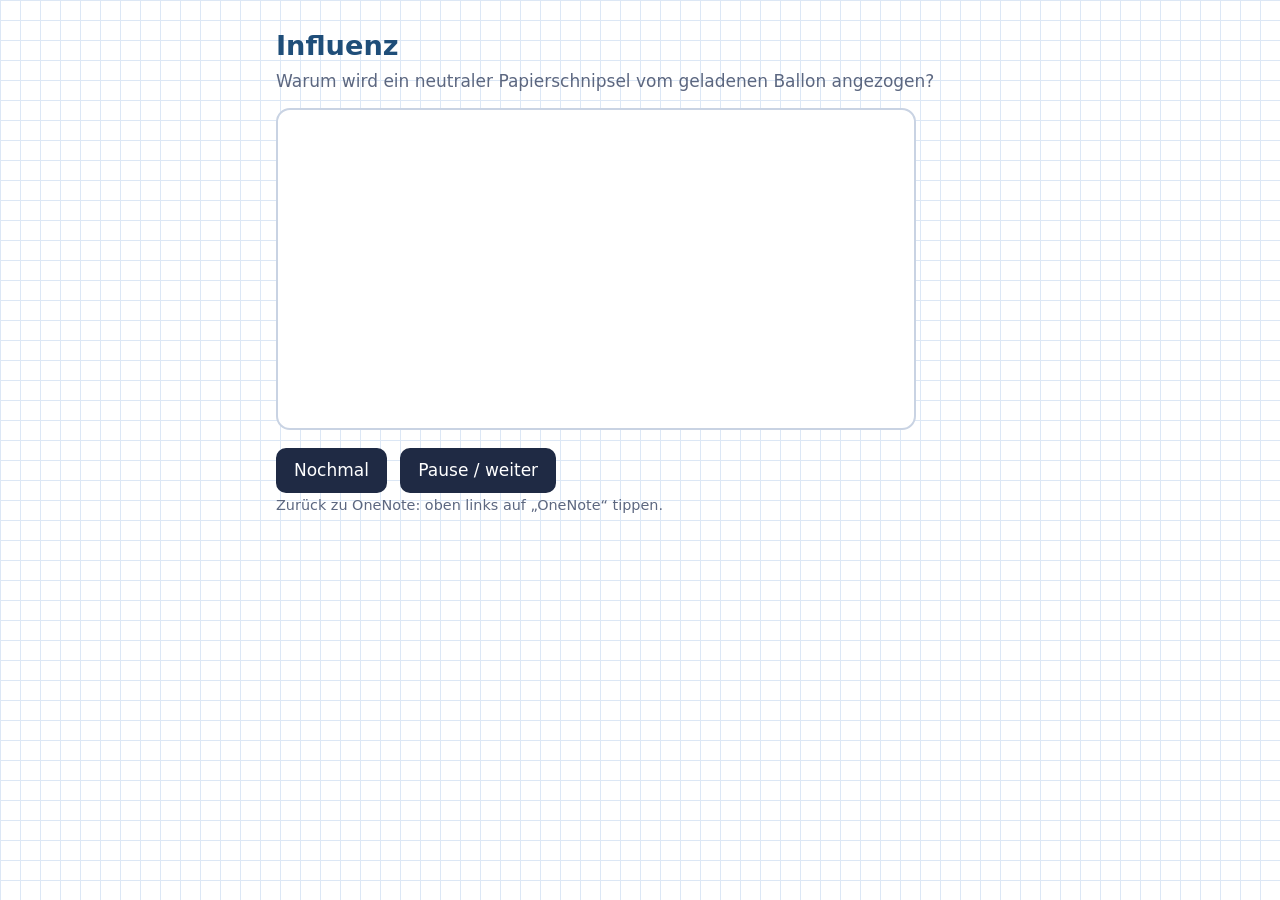
==== anim-influenz.html @ 77f1c6e7 "Test: Influenz-Animation (GIF, MP4, Webseite) Co-Authored-By: Claude Opus 5.5 <noreply@anthropic.com" ====
<!DOCTYPE html><html lang="de"><head><meta charset="utf-8"><meta name="viewport" content="width=device-width, initial-scale=1">
<title>Animation: Influenz</title><link rel="stylesheet" href="style.css">
<style>video{width:100%;max-width:640px;border-radius:14px;border:2px solid #C9D3E3;background:#fff}.knopf{display:inline-block;margin:10px 8px 0 0}</style></head>
<body><div class="wrap"><h1>Influenz</h1><p class="sub">Warum wird ein neutraler Papierschnipsel vom geladenen Ballon angezogen?</p>
<video id="v" src="img/anim_influenz.mp4" playsinline muted autoplay></video><br>
<button class="pruef knopf" onclick="v.currentTime=0;v.play()">Nochmal</button>
<button class="pruef knopf" onclick="v.paused?v.play():v.pause()">Pause / weiter</button>
<p class="klein">Zurück zu OneNote: oben links auf „OneNote“ tippen.</p></div></body></html>
---- style.css ----
:root{--ink:#1F2A44;--blue:#3B6FB6;--green:#2E9E5B;--red:#C0392B;--muted:#5C6780;--line:#C9D3E3;--grid:#DCE7F5;--merk:#DDE8F5;--hilfe:#FDF6EA;--hilfe-rand:#FBD9A8}
*{box-sizing:border-box}
body{margin:0;color:var(--ink);font:17px/1.5 system-ui,-apple-system,"Segoe UI",sans-serif;background:#fff;
  background-image:linear-gradient(var(--grid) 1px,transparent 1px),linear-gradient(90deg,var(--grid) 1px,transparent 1px);background-size:20px 20px;-webkit-text-size-adjust:100%}
.wrap{max-width:760px;margin:0 auto;padding:20px 16px 60px}
h1{font-size:1.7rem;margin:6px 0 2px;color:#1F4E79}
.sub{color:var(--muted);margin:0 0 14px}
.card{background:#fff;border:2px solid var(--ink);border-radius:14px;padding:14px 16px;margin-bottom:14px;box-shadow:3px 3px 0 var(--ink)}
.nr{font-weight:800;color:var(--muted);font-size:.85rem;text-transform:uppercase;letter-spacing:.03em}
.frage{margin:4px 0 10px;font-size:1.05rem}
.opts{display:flex;flex-wrap:wrap;gap:8px;margin:6px 0}
button{font:inherit;cursor:pointer}
.opt{border:2px solid var(--line);background:#fff;border-radius:10px;padding:8px 14px;color:var(--ink);min-height:44px}
.opt.gew{border-color:var(--blue);background:#EEF4FC}
.opt.weg{opacity:.45;text-decoration:line-through}
.opt.klein{min-height:36px;padding:2px 12px;font-size:1.1rem}
.opt:disabled{cursor:default}
.pruef{border:2px solid var(--ink);background:var(--ink);color:#fff;border-radius:10px;padding:8px 16px;min-height:44px;margin-top:6px}
.pruef:disabled{opacity:.4}
.zeile{display:flex;align-items:center;gap:8px;flex-wrap:wrap}
input[type=text]{font:inherit;border:2px solid var(--line);border-radius:10px;padding:8px 10px;width:140px;min-height:44px}
.einheit{font-weight:700}
.tab{border-collapse:collapse;width:100%;margin:4px 0}
.tab th{text-align:left;border-bottom:2px solid #1F4E79;color:#1F4E79;padding:4px 6px;font-size:.95rem}
.tab td{border-bottom:1px solid var(--line);padding:5px 6px}
.mitte{text-align:center}
.rueck{display:none;margin-top:10px;border-radius:10px;padding:8px 12px}
.rueck.ok{background:#E3F4EA;border:1.5px solid var(--green)}
.rueck.tipp{background:var(--hilfe);border:1.5px solid var(--hilfe-rand)}
.rueck.bad{background:#FDE8E2;border:1.5px solid var(--red)}
.hinweis{color:var(--muted);font-style:italic;margin:2px 0 8px}
.muster{background:var(--merk);border:1.5px solid var(--blue);border-radius:10px;padding:8px 12px;margin:8px 0}
.material{border:2px dashed #9DB9DE;border-radius:12px;background:#FBFCFE;padding:10px 14px;margin:0 0 14px}
.material img{max-width:100%;height:auto}
#uebersicht{background:#fff;border:3px solid #1F4E79;border-radius:14px;padding:14px 16px;margin-top:10px;max-width:520px}
#uebersicht h2{margin:0 0 4px;font-size:1.2rem;color:#1F4E79}
.klein{font-size:.9rem;color:var(--muted);margin:2px 0}
.fertig{color:var(--green);font-weight:700}
.bereich{border-left:6px solid #bbb;padding:4px 10px;margin:6px 0;background:#F6F7F9;border-radius:0 8px 8px 0}
.bereich.gruen{border-color:var(--green)}.bereich.gelb{border-color:#E0A800}.bereich.rot{border-color:var(--red)}
.reihe{display:flex;flex-wrap:wrap;gap:6px;margin-top:6px}
.pill{border:2px solid #bbb;border-radius:999px;padding:2px 10px;font-weight:700}
.pill.ok{border-color:var(--green);color:var(--green)}.pill.falsch{border-color:var(--red);color:var(--red)}.pill.selbst{border-color:#E0A800;color:#9A7400}
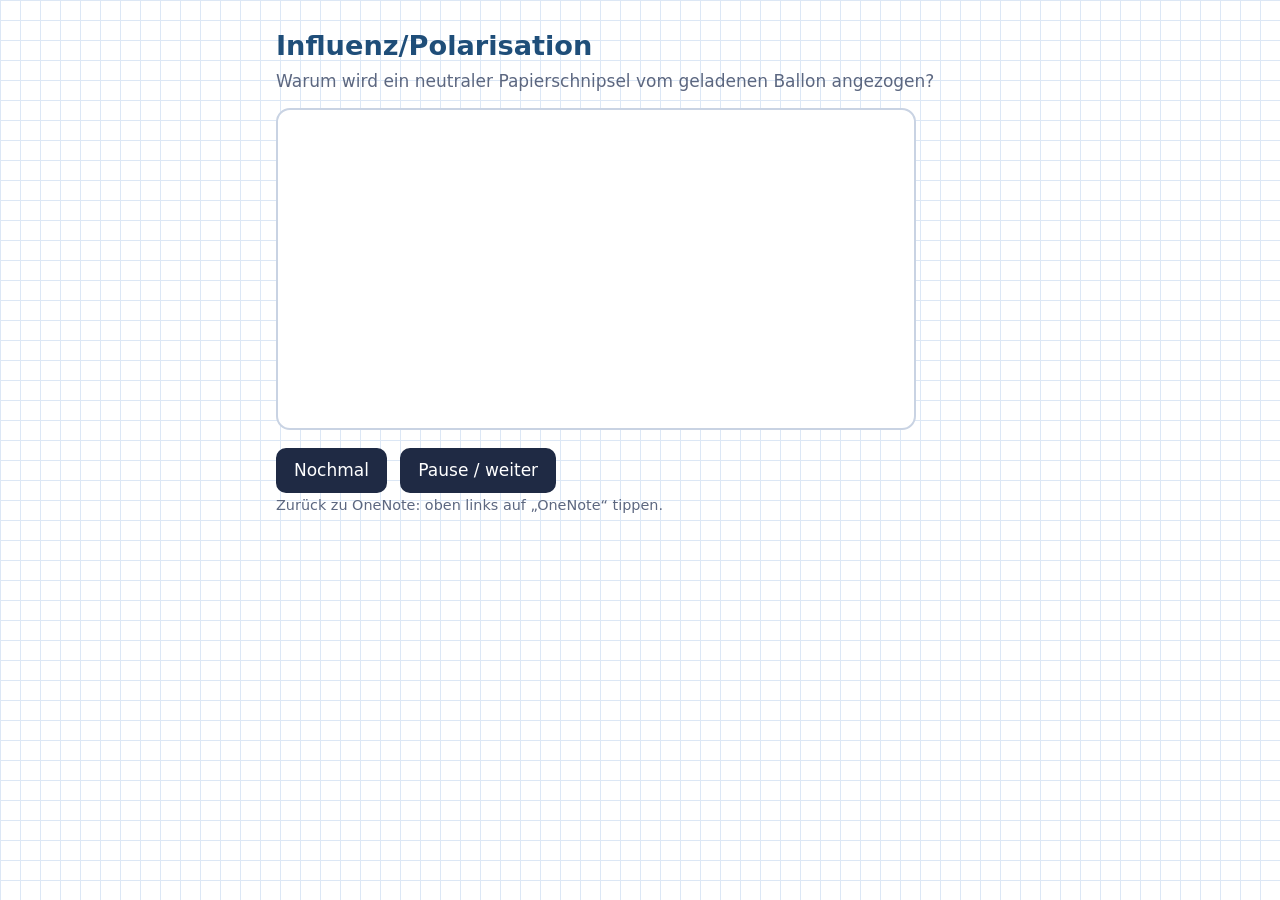
==== commit 1a4ae920: "1a neu: Infokasten zuerst mit Bildern, Kurz geprüft, Lückentexte, Influenz/Polarisation, Influenz-An" ====
--- a/anim-influenz.html
+++ b/anim-influenz.html
@@ -1,7 +1,7 @@
 <!DOCTYPE html><html lang="de"><head><meta charset="utf-8"><meta name="viewport" content="width=device-width, initial-scale=1">
-<title>Animation: Influenz</title><link rel="stylesheet" href="style.css">
+<title>Animation: Influenz/Polarisation</title><link rel="stylesheet" href="style.css">
 <style>video{width:100%;max-width:640px;border-radius:14px;border:2px solid #C9D3E3;background:#fff}.knopf{display:inline-block;margin:10px 8px 0 0}</style></head>
-<body><div class="wrap"><h1>Influenz</h1><p class="sub">Warum wird ein neutraler Papierschnipsel vom geladenen Ballon angezogen?</p>
+<body><div class="wrap"><h1>Influenz/Polarisation</h1><p class="sub">Warum wird ein neutraler Papierschnipsel vom geladenen Ballon angezogen?</p>
 <video id="v" src="img/anim_influenz.mp4" playsinline muted autoplay></video><br>
 <button class="pruef knopf" onclick="v.currentTime=0;v.play()">Nochmal</button>
 <button class="pruef knopf" onclick="v.paused?v.play():v.pause()">Pause / weiter</button>
